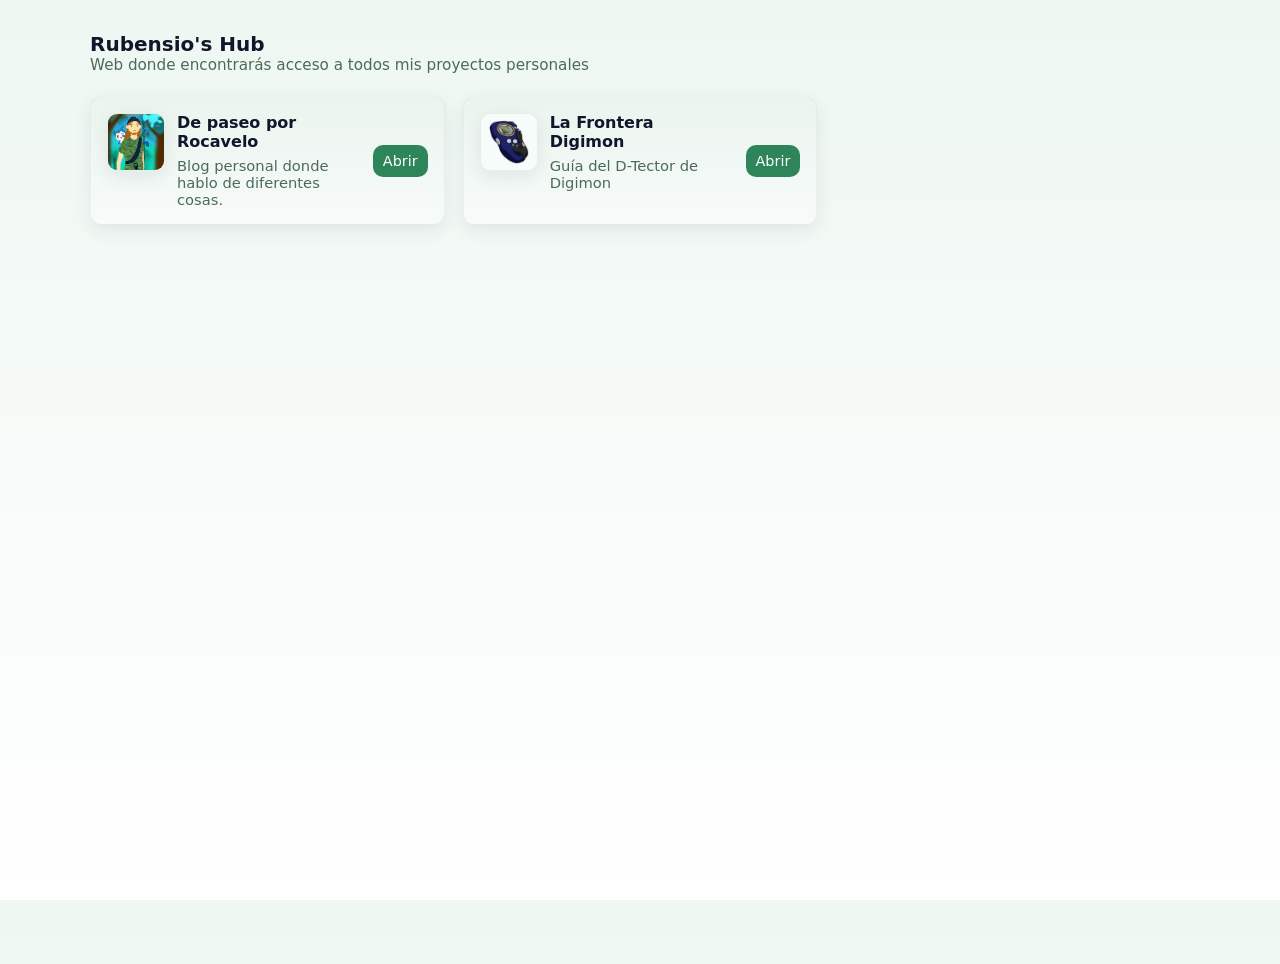
==== index.html @ 99ebb52d "Primer commit Añadido index.html principal" ====
<!doctype html>
<html lang="es">

<head>
    <meta charset="utf-8" />
    <meta name="viewport" content="width=device-width,initial-scale=1" />
    <title>Rubensio's Hub</title>
    <meta name="description" content="Hub central para aplicaciones y webs de Rubén" />
    <style>
        :root {
            /* Paleta verde suave y apagada */
            --bg: #eef7f2;
            /* fondo general: verde muy claro */
            --card: #f7fbf9;
            /* tarjetas: blanco con tinte verde */
            --muted: #4b6b56;
            /* texto secundario: verde grisáceo */
            --accent: #2f855a;
            /* color principal: verde moderado */
            --glass: rgba(47, 133, 90, 0.06);
            /* overlay sutil verde */
            --radius: 12px;
            --shadow: 0 6px 18px rgba(16, 24, 40, 0.08);
            --max-width: 1100px;
        }

        html,
        body {
            height: 100%
        }

        body {
            margin: 0;
            font-family: Inter, ui-sans-serif, system-ui, -apple-system, "Segoe UI", Roboto, "Helvetica Neue", Arial;
            background: linear-gradient(180deg, var(--bg), #ffffff);
            color: #0f172a;
            -webkit-font-smoothing: antialiased;
            -moz-osx-font-smoothing: grayscale;
            display: flex;
            justify-content: center;
            padding: 32px 16px;
        }

        .wrap {
            width: 100%;
            max-width: var(--max-width);
        }

        header {
            display: flex;
            align-items: center;
            justify-content: space-between;
            gap: 16px;
            margin-bottom: 20px;
        }

        .brand {
            display: flex;
            gap: 12px;
            align-items: center;
        }

        .logo {
            width: 56px;
            height: 56px;
            border-radius: 12px;
            background: linear-gradient(135deg, var(--accent), #4caf7a);
            display: flex;
            align-items: center;
            justify-content: center;
            color: white;
            font-weight: 700;
            box-shadow: var(--shadow);
            flex: 0 0 56px;
        }

        h1 {
            font-size: 1.25rem;
            margin: 0
        }

        p.lead {
            margin: 0;
            color: var(--muted);
            font-size: 0.95rem
        }

        .grid {
            display: grid;
            grid-template-columns: repeat(3, 1fr);
            gap: 18px;
            margin-top: 22px;
        }

        @media (max-width:980px) {
            .grid {
                grid-template-columns: repeat(2, 1fr)
            }
        }

        @media (max-width:640px) {
            .grid {
                grid-template-columns: 1fr
            }

            header {
                flex-direction: column;
                align-items: flex-start
            }
        }

        .card {
            background: linear-gradient(180deg, var(--glass), transparent);
            border-radius: var(--radius);
            padding: 16px;
            box-shadow: var(--shadow);
            border: 1px solid rgba(47, 133, 90, 0.06);
            display: flex;
            gap: 12px;
            align-items: flex-start;
            transition: transform .18s ease, box-shadow .18s ease;
            background-color: var(--card);
        }

        .card:hover {
            transform: translateY(-6px);
            box-shadow: 0 18px 40px rgba(2, 6, 23, 0.12);
        }

        .icon {
            width: 56px;
            height: 56px;
            border-radius: 10px;
            overflow: hidden;
            display: flex;
            align-items: center;
            justify-content: center;
            flex: 0 0 56px;
            border: 1px solid rgba(47, 133, 90, 0.06);
            background: transparent;
            box-shadow: var(--shadow);
            padding: 0;
        }

        .icon img {
            width: 100%;
            height: 100%;
            object-fit: cover;
            object-position: center;
            display: block;
        }

        /* Clase para imágenes que no deben recortarse */
        .icon img.no-crop {
            object-fit: contain;
            object-position: center;
            background: var(--card);
            padding: 6px;
            box-sizing: border-box;
        }

        .meta {
            flex: 1
        }

        .meta h3 {
            margin: 0;
            font-size: 1rem;
            color: #0f172a;
        }

        .meta p {
            margin: 6px 0 0;
            color: var(--muted);
            font-size: 0.92rem
        }

        .card a.open {
            margin-left: 12px;
            background: var(--accent);
            color: white;
            padding: 8px 10px;
            border-radius: 10px;
            text-decoration: none;
            font-size: 0.9rem;
            align-self: center;
        }

        /* pequeños toques: etiquetas y fondos sutiles */
        .tag {
            background: rgba(47, 133, 90, 0.06);
            color: var(--muted);
        }
    </style>
</head>

<body>
    <div class="wrap" id="page">
        <header>
            <div class="brand">
                <div>
                    <h1>Rubensio's Hub</h1>
                    <p class="lead">Web donde encontrarás acceso a todos mis proyectos personales</p>
                </div>
            </div>
        </header>

        <main>
            <section class="grid" id="cards">
                <article class="card" data-tags="app,dashboard">
                    <div class="icon" aria-hidden="true">
                        <img src="assets/images/icons/Rubensio24.jpg" alt="Logotipo de Rubensio" loading="lazy"
                            width="56" height="56">
                    </div>

                    <div class="meta">
                        <h3>De paseo por Rocavelo</h3>
                        <p>Blog personal donde hablo de diferentes cosas.</p>
                    </div>
                    <a class="open" href="https://depaseoporrocavelo.blogspot.com/" target="_blank"
                        rel="noopener">Abrir</a>
                </article>

                <article class="card" data-tags="app,dashboard">
                    <div class="icon" aria-hidden="true">
                        <img src="assets/images/icons/D-Scan2Kouji.webp" alt="Logotipo de D-Scan" loading="lazy"
                            width="56" height="56" class="no-crop">
                    </div>
                    <div class="meta">
                        <h3>La Frontera Digimon</h3>
                        <p>Guía del D-Tector de Digimon</p>
                    </div>
                    <a class="open" href="https://fronteradigimon.vercel.app/" target="_blank" rel="noopener">Abrir</a>
                </article>

            </section>
        </main>
    </div>

    <script>
        // Mejora de accesibilidad: focus visible para enlaces
        document.addEventListener('keydown', (e) => {
            if (e.key === 'Tab') document.body.classList.add('show-focus');
        });
    </script>
</body>

</html>
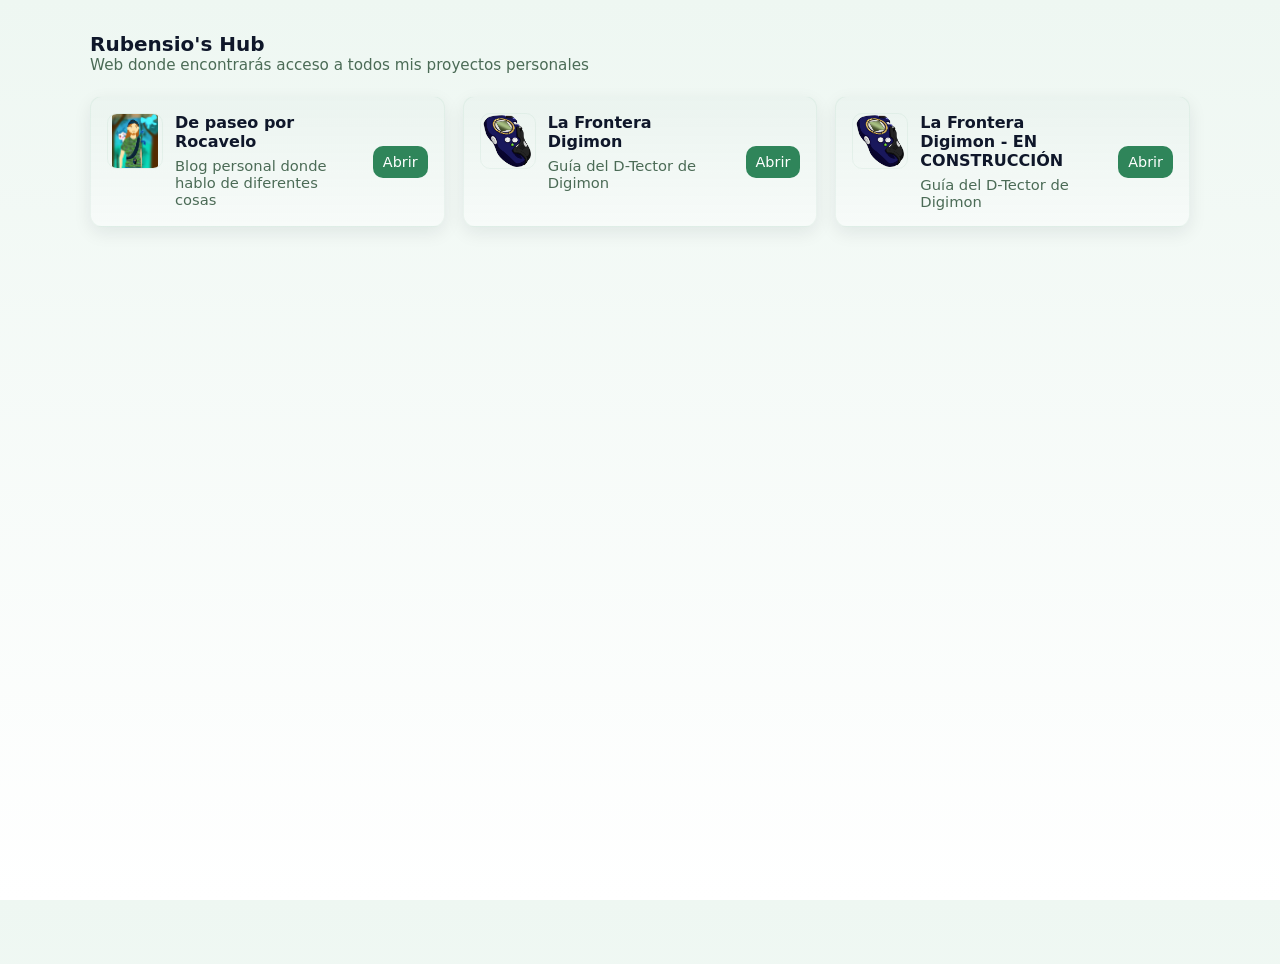
==== commit 26709bf9: "Añadida Frontera Digimon nueva sin acabar" ====
--- a/index.html
+++ b/index.html
@@ -8,17 +8,11 @@
     <meta name="description" content="Hub central para aplicaciones y webs de Rubén" />
     <style>
         :root {
-            /* Paleta verde suave y apagada */
             --bg: #eef7f2;
-            /* fondo general: verde muy claro */
             --card: #f7fbf9;
-            /* tarjetas: blanco con tinte verde */
             --muted: #4b6b56;
-            /* texto secundario: verde grisáceo */
             --accent: #2f855a;
-            /* color principal: verde moderado */
             --glass: rgba(47, 133, 90, 0.06);
-            /* overlay sutil verde */
             --radius: 12px;
             --shadow: 0 6px 18px rgba(16, 24, 40, 0.08);
             --max-width: 1100px;
@@ -127,6 +121,7 @@
             box-shadow: 0 18px 40px rgba(2, 6, 23, 0.12);
         }
 
+        /* ICON CONTAINER: forzar transparencia y evitar halos */
         .icon {
             width: 56px;
             height: 56px;
@@ -137,26 +132,46 @@
             justify-content: center;
             flex: 0 0 56px;
             border: 1px solid rgba(47, 133, 90, 0.06);
-            background: transparent;
-            box-shadow: var(--shadow);
+            background: transparent !important;
+            /* asegurar transparencia del contenedor */
+            box-shadow: none;
+            /* evitar halos por sombra */
             padding: 0;
-        }
-
+            box-sizing: border-box;
+        }
+
+        /* IMAGEN DENTRO DEL ICON: mantener proporción sin recortar */
         .icon img {
-            width: 100%;
-            height: 100%;
-            object-fit: cover;
+            display: block;
+            width: auto;
+            height: auto;
+            max-width: 100%;
+            max-height: 100%;
+            object-fit: contain;
+            /* evita recortes, preserva aspecto */
             object-position: center;
-            display: block;
-        }
-
-        /* Clase para imágenes que no deben recortarse */
+            background: transparent !important;
+            /* asegurar transparencia */
+            padding: 0 !important;
+            margin: auto;
+            box-shadow: none !important;
+            border-radius: 0;
+        }
+
+        /* si se usa la clase no-crop, mantener el mismo comportamiento */
         .icon img.no-crop {
             object-fit: contain;
-            object-position: center;
-            background: var(--card);
-            padding: 6px;
-            box-sizing: border-box;
+            background: transparent !important;
+            padding: 0 !important;
+            max-width: 100%;
+            max-height: 100%;
+            width: auto;
+            height: auto;
+        }
+
+        /* Forzar que cualquier rect dentro del fallback SVG no pinte fondo */
+        .icon svg rect {
+            fill: none !important;
         }
 
         .meta {
@@ -166,7 +181,7 @@
         .meta h3 {
             margin: 0;
             font-size: 1rem;
-            color: #0f172a;
+            color: #0f172a
         }
 
         .meta p {
@@ -183,13 +198,20 @@
             border-radius: 10px;
             text-decoration: none;
             font-size: 0.9rem;
-            align-self: center;
-        }
-
-        /* pequeños toques: etiquetas y fondos sutiles */
+            align-self: center
+        }
+
         .tag {
             background: rgba(47, 133, 90, 0.06);
-            color: var(--muted);
+            color: var(--muted)
+        }
+
+        /* Accessibility focus */
+        .show-focus a:focus,
+        .show-focus button:focus {
+            outline: 3px solid rgba(47, 133, 90, 0.18);
+            outline-offset: 3px;
+            border-radius: 8px;
         }
     </style>
 </head>
@@ -215,30 +237,75 @@
 
                     <div class="meta">
                         <h3>De paseo por Rocavelo</h3>
-                        <p>Blog personal donde hablo de diferentes cosas.</p>
-                    </div>
-                    <a class="open" href="https://depaseoporrocavelo.blogspot.com/" target="_blank"
-                        rel="noopener">Abrir</a>
+                        <p>Blog personal donde hablo de diferentes cosas</p>
+                    </div>
+                    <a class="open" href="https://depaseoporrocavelo.blogspot.com/" rel="noopener">Abrir</a>
                 </article>
 
                 <article class="card" data-tags="app,dashboard">
                     <div class="icon" aria-hidden="true">
-                        <img src="assets/images/icons/D-Scan2Kouji.webp" alt="Logotipo de D-Scan" loading="lazy"
-                            width="56" height="56" class="no-crop">
+                        <!-- imagen PNG con transparencia; CSS fuerza transparencia y contain para evitar recortes -->
+                        <img id="dtector-1" src="assets/images/icons/d-tector_transparent.png" alt="Logotipo de D-Scan"
+                            loading="lazy" width="56" height="56" class="no-crop"
+                            onerror="this.style.display='none'; document.getElementById('dtector-1-fallback').style.display='block'">
+                        <!-- fallback SVG sin rect de fondo para mantener transparencia -->
+                        <svg id="dtector-1-fallback" viewBox="0 0 64 64" xmlns="http://www.w3.org/2000/svg"
+                            aria-hidden="true" role="img" style="display:none;width:100%;height:100%;"
+                            preserveAspectRatio="xMidYMid meet">
+                            <g fill="#2f855a" font-family="monospace" font-weight="700" font-size="26"
+                                text-anchor="middle">
+                                <text x="50%" y="50%" dominant-baseline="middle">DF</text>
+                            </g>
+                        </svg>
                     </div>
                     <div class="meta">
                         <h3>La Frontera Digimon</h3>
                         <p>Guía del D-Tector de Digimon</p>
                     </div>
-                    <a class="open" href="https://fronteradigimon.vercel.app/" target="_blank" rel="noopener">Abrir</a>
+                    <a class="open" href="https://fronteradigimon.vercel.app/" rel="noopener">Abrir</a>
                 </article>
 
+                <article class="card" data-tags="app,dashboard">
+                    <div class="icon" aria-hidden="true">
+                        <img id="dtector-2" src="assets/images/icons/d-tector_transparent.png" alt="Logotipo de D-Scan"
+                            loading="lazy" width="56" height="56" class="no-crop"
+                            onerror="this.style.display='none'; document.getElementById('dtector-2-fallback').style.display='block'">
+                        <svg id="dtector-2-fallback" viewBox="0 0 64 64" xmlns="http://www.w3.org/2000/svg"
+                            aria-hidden="true" role="img" style="display:none;width:100%;height:100%;"
+                            preserveAspectRatio="xMidYMid meet">
+                            <g fill="#2f855a" font-family="monospace" font-weight="700" font-size="26"
+                                text-anchor="middle">
+                                <text x="50%" y="50%" dominant-baseline="middle">DF</text>
+                            </g>
+                        </svg>
+                    </div>
+                    <div class="meta">
+                        <h3>La Frontera Digimon - EN CONSTRUCCIÓN</h3>
+                        <p>Guía del D-Tector de Digimon</p>
+                    </div>
+                    <a class="open" href="la-frontera-digimon/index.html" rel="noopener">Abrir</a>
+                </article>
             </section>
         </main>
     </div>
 
     <script>
-        // Mejora de accesibilidad: focus visible para enlaces
+        // Mostrar fallback SVG si la imagen falla en cargar
+        ['dtector-1', 'dtector-2'].forEach(id => {
+            const img = document.getElementById(id);
+            if (!img) return;
+            img.addEventListener('error', () => {
+                const svg = document.getElementById(id + '-fallback');
+                if (svg) svg.style.display = 'block';
+            });
+            // Si la imagen carga correctamente, aseguramos que el fallback esté oculto
+            img.addEventListener('load', () => {
+                const svg = document.getElementById(id + '-fallback');
+                if (svg) svg.style.display = 'none';
+            });
+        });
+
+        // Accesibilidad: focus visible para enlaces
         document.addEventListener('keydown', (e) => {
             if (e.key === 'Tab') document.body.classList.add('show-focus');
         });
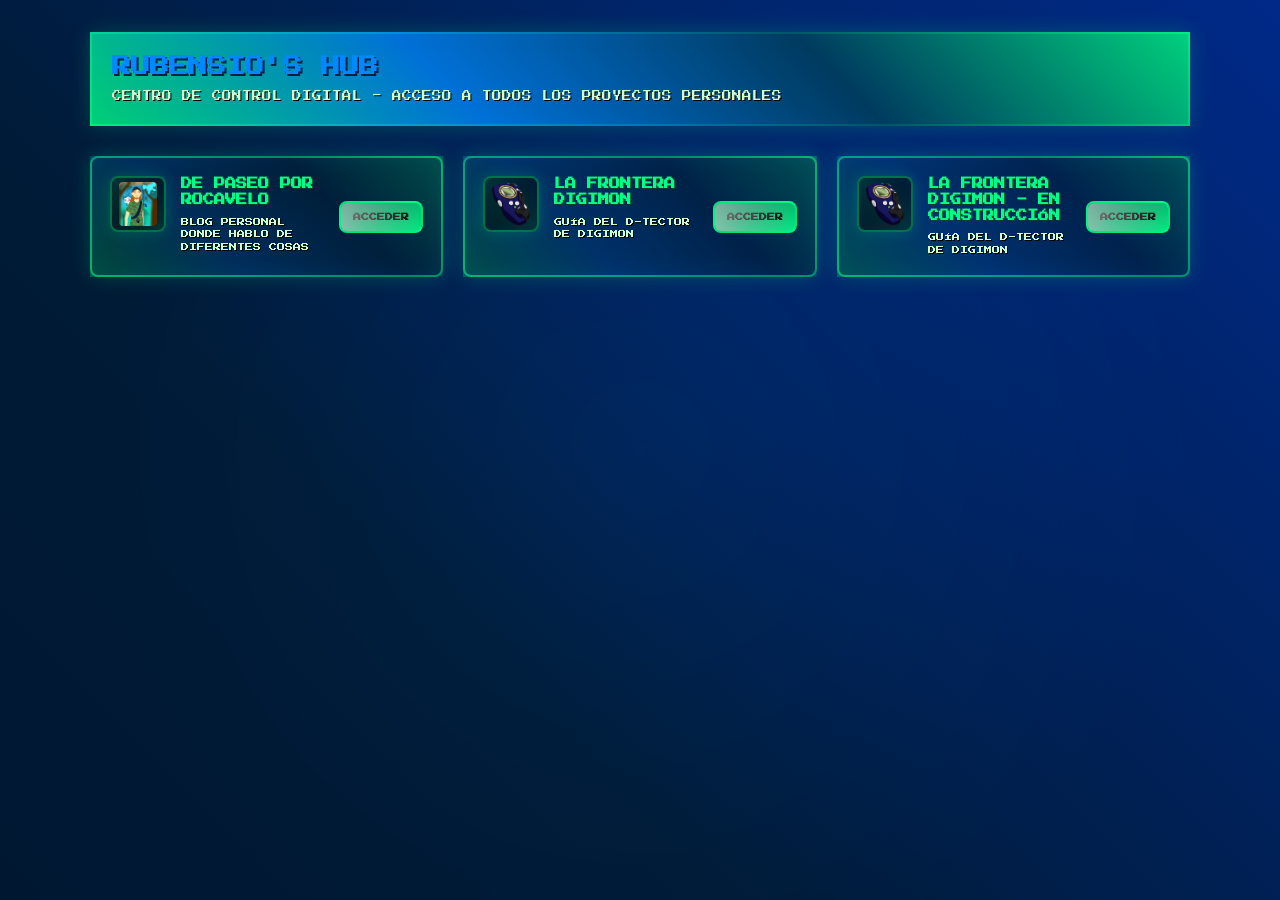
==== commit fa6fc593: "Modificados estilos cyber" ====
--- a/index.html
+++ b/index.html
@@ -7,37 +7,102 @@
     <title>Rubensio's Hub</title>
     <meta name="description" content="Hub central para aplicaciones y webs de Rubén" />
     <style>
+        @import url('https://fonts.googleapis.com/css2?family=Press+Start+2P&display=swap');
+
         :root {
-            --bg: #eef7f2;
-            --card: #f7fbf9;
-            --muted: #4b6b56;
-            --accent: #2f855a;
-            --glass: rgba(47, 133, 90, 0.06);
-            --radius: 12px;
-            --shadow: 0 6px 18px rgba(16, 24, 40, 0.08);
+            --primary-green: #00ff88;
+            --primary-blue: #0088ff;
+            --dark-green: #004422;
+            --dark-blue: #002244;
+            --cyber-glow: rgba(0, 255, 136, 0.3);
+            --glass-bg: rgba(0, 0, 0, 0.4);
+            --border-glow: rgba(0, 255, 136, 0.6);
+            --radius: 8px;
+            --shadow-cyber: 0 0 20px rgba(0, 255, 136, 0.2), inset 0 0 20px rgba(0, 136, 255, 0.1);
             --max-width: 1100px;
+        }
+
+        * {
+            margin: 0;
+            padding: 0;
+            box-sizing: border-box;
         }
 
         html,
         body {
-            height: 100%
+            height: 100%;
+            overflow-x: hidden;
         }
 
         body {
-            margin: 0;
-            font-family: Inter, ui-sans-serif, system-ui, -apple-system, "Segoe UI", Roboto, "Helvetica Neue", Arial;
-            background: linear-gradient(180deg, var(--bg), #ffffff);
-            color: #0f172a;
+            font-family: 'Press Start 2P', cursive;
+            background: linear-gradient(45deg, #003300, #001133, #002244, #0044ff, #002244, #001133);
+            background-size: 600% 600%;
+            animation: gradient-shift 12s ease-in-out infinite;
+            color: var(--primary-green);
             -webkit-font-smoothing: antialiased;
             -moz-osx-font-smoothing: grayscale;
             display: flex;
             justify-content: center;
             padding: 32px 16px;
+            position: relative;
+            min-height: 100vh;
+        }
+
+        @keyframes gradient-shift {
+
+            0%,
+            100% {
+                background-position: 0% 50%;
+            }
+
+            25% {
+                background-position: 50% 0%;
+            }
+
+            50% {
+                background-position: 100% 50%;
+            }
+
+            75% {
+                background-position: 50% 100%;
+            }
+        }
+
+        /* Fondo animado de matriz digital */
+        .digital-bg {
+            position: fixed;
+            top: 0;
+            left: 0;
+            width: 100%;
+            height: 100%;
+            background:
+                linear-gradient(90deg, transparent 98%, #00ff8810 100%),
+                linear-gradient(180deg, transparent 98%, #0088ff10 100%);
+            background-size: 20px 20px;
+            animation: matrix-scroll 20s linear infinite;
+            z-index: -2;
+        }
+
+        .digital-bg::before {
+            content: '';
+            position: absolute;
+            inset: 0;
+            background: radial-gradient(circle at center, transparent 0%, rgba(0, 0, 0, 0.2) 70%);
+            z-index: -1;
+        }
+
+        @keyframes matrix-scroll {
+            to {
+                transform: translateY(20px);
+            }
         }
 
         .wrap {
             width: 100%;
             max-width: var(--max-width);
+            position: relative;
+            z-index: 1;
         }
 
         header {
@@ -45,7 +110,38 @@
             align-items: center;
             justify-content: space-between;
             gap: 16px;
-            margin-bottom: 20px;
+            margin-bottom: 30px;
+            background: var(--glass-bg);
+            border: 2px solid var(--border-glow);
+            box-shadow: var(--shadow-cyber);
+            padding: 20px;
+            position: relative;
+            backdrop-filter: blur(8px);
+        }
+
+        header::before {
+            content: '';
+            position: absolute;
+            inset: -2px;
+            background: linear-gradient(45deg,
+                    rgba(0, 255, 136, 0.8),
+                    rgba(0, 136, 255, 0.8),
+                    rgba(0, 68, 102, 0.8),
+                    rgba(0, 255, 136, 0.8));
+            z-index: -1;
+            animation: border-glow 4s linear infinite;
+        }
+
+        @keyframes border-glow {
+
+            0%,
+            100% {
+                opacity: 0.6;
+            }
+
+            50% {
+                opacity: 1;
+            }
         }
 
         .brand {
@@ -57,90 +153,162 @@
         .logo {
             width: 56px;
             height: 56px;
-            border-radius: 12px;
-            background: linear-gradient(135deg, var(--accent), #4caf7a);
+            border-radius: var(--radius);
+            background: linear-gradient(135deg, var(--primary-green), var(--primary-blue));
             display: flex;
             align-items: center;
             justify-content: center;
-            color: white;
+            color: #000000;
             font-weight: 700;
-            box-shadow: var(--shadow);
+            box-shadow: var(--shadow-cyber);
             flex: 0 0 56px;
+            font-size: 0.8rem;
+            text-shadow: none;
         }
 
         h1 {
-            font-size: 1.25rem;
-            margin: 0
+            font-size: 1.2rem;
+            margin: 0;
+            color: var(--primary-blue);
+            text-shadow: 2px 2px 0px var(--dark-blue);
+            line-height: 1.4;
         }
 
         p.lead {
-            margin: 0;
-            color: var(--muted);
-            font-size: 0.95rem
+            margin: 8px 0 0 0;
+            color: #ccffcc;
+            font-size: 0.6rem;
+            line-height: 1.6;
+            text-shadow: 1px 1px 0px #000000;
         }
 
         .grid {
             display: grid;
             grid-template-columns: repeat(3, 1fr);
-            gap: 18px;
+            gap: 20px;
             margin-top: 22px;
         }
 
         @media (max-width:980px) {
             .grid {
-                grid-template-columns: repeat(2, 1fr)
+                grid-template-columns: repeat(2, 1fr);
             }
         }
 
         @media (max-width:640px) {
             .grid {
-                grid-template-columns: 1fr
+                grid-template-columns: 1fr;
             }
 
             header {
                 flex-direction: column;
-                align-items: flex-start
+                align-items: flex-start;
+                padding: 15px;
+            }
+
+            h1 {
+                font-size: 1rem;
+            }
+
+            p.lead {
+                font-size: 0.55rem;
             }
         }
 
         .card {
-            background: linear-gradient(180deg, var(--glass), transparent);
+            background: var(--glass-bg);
             border-radius: var(--radius);
-            padding: 16px;
-            box-shadow: var(--shadow);
-            border: 1px solid rgba(47, 133, 90, 0.06);
+            padding: 18px;
+            box-shadow: var(--shadow-cyber);
+            border: 2px solid var(--border-glow);
             display: flex;
-            gap: 12px;
+            gap: 15px;
             align-items: flex-start;
-            transition: transform .18s ease, box-shadow .18s ease;
-            background-color: var(--card);
+            transition: all 0.3s ease;
+            position: relative;
+            backdrop-filter: blur(8px);
+        }
+
+        .card::before {
+            content: '';
+            position: absolute;
+            inset: -2px;
+            background: linear-gradient(45deg,
+                    rgba(0, 255, 136, 0.6),
+                    rgba(0, 136, 255, 0.6),
+                    rgba(0, 68, 102, 0.6),
+                    rgba(0, 255, 136, 0.6));
+            z-index: -1;
+            animation: card-glow 6s linear infinite;
+            opacity: 0.4;
+        }
+
+        @keyframes card-glow {
+
+            0%,
+            100% {
+                opacity: 0.4;
+            }
+
+            50% {
+                opacity: 0.8;
+            }
         }
 
         .card:hover {
-            transform: translateY(-6px);
-            box-shadow: 0 18px 40px rgba(2, 6, 23, 0.12);
-        }
-
-        /* ICON CONTAINER: forzar transparencia y evitar halos */
+            transform: translateY(-4px);
+            box-shadow:
+                0 0 40px rgba(0, 255, 136, 0.4),
+                inset 0 0 40px rgba(0, 136, 255, 0.2);
+        }
+
+        .card:hover::before {
+            opacity: 1;
+        }
+
+        /* ICON CONTAINER: estilo cyber */
         .icon {
             width: 56px;
             height: 56px;
-            border-radius: 10px;
+            border-radius: var(--radius);
             overflow: hidden;
             display: flex;
             align-items: center;
             justify-content: center;
             flex: 0 0 56px;
-            border: 1px solid rgba(47, 133, 90, 0.06);
-            background: transparent !important;
-            /* asegurar transparencia del contenedor */
-            box-shadow: none;
-            /* evitar halos por sombra */
-            padding: 0;
-            box-sizing: border-box;
-        }
-
-        /* IMAGEN DENTRO DEL ICON: mantener proporción sin recortar */
+            border: 2px solid rgba(0, 255, 136, 0.4);
+            background: rgba(0, 0, 0, 0.6);
+            box-shadow:
+                0 0 15px rgba(0, 255, 136, 0.2),
+                inset 0 0 15px rgba(0, 136, 255, 0.1);
+            padding: 4px;
+            position: relative;
+        }
+
+        .icon::before {
+            content: '';
+            position: absolute;
+            inset: 0;
+            background: linear-gradient(45deg,
+                    transparent,
+                    rgba(0, 255, 136, 0.1),
+                    transparent);
+            animation: icon-shine 3s ease-in-out infinite;
+        }
+
+        @keyframes icon-shine {
+
+            0%,
+            100% {
+                opacity: 0;
+            }
+
+            50% {
+                opacity: 1;
+            }
+        }
+
+        /* IMAGEN DENTRO DEL ICON */
         .icon img {
             display: block;
             width: auto;
@@ -148,81 +316,182 @@
             max-width: 100%;
             max-height: 100%;
             object-fit: contain;
-            /* evita recortes, preserva aspecto */
             object-position: center;
-            background: transparent !important;
-            /* asegurar transparencia */
-            padding: 0 !important;
+            background: transparent;
+            padding: 0;
             margin: auto;
-            box-shadow: none !important;
-            border-radius: 0;
-        }
-
-        /* si se usa la clase no-crop, mantener el mismo comportamiento */
+            box-shadow: none;
+            border-radius: 4px;
+            position: relative;
+            z-index: 1;
+        }
+
         .icon img.no-crop {
             object-fit: contain;
-            background: transparent !important;
-            padding: 0 !important;
+            background: transparent;
+            padding: 0;
             max-width: 100%;
             max-height: 100%;
             width: auto;
             height: auto;
         }
 
-        /* Forzar que cualquier rect dentro del fallback SVG no pinte fondo */
         .icon svg rect {
             fill: none !important;
         }
 
+        .icon svg {
+            position: relative;
+            z-index: 1;
+        }
+
         .meta {
-            flex: 1
+            flex: 1;
         }
 
         .meta h3 {
             margin: 0;
-            font-size: 1rem;
-            color: #0f172a
+            font-size: 0.7rem;
+            color: var(--primary-green);
+            text-shadow: 1px 1px 0px var(--dark-green);
+            line-height: 1.4;
+            margin-bottom: 8px;
         }
 
         .meta p {
-            margin: 6px 0 0;
-            color: var(--muted);
-            font-size: 0.92rem
+            margin: 0;
+            color: #ccffcc;
+            font-size: 0.5rem;
+            line-height: 1.6;
+            text-shadow: 1px 1px 0px #000000;
         }
 
         .card a.open {
-            margin-left: 12px;
-            background: var(--accent);
-            color: white;
-            padding: 8px 10px;
-            border-radius: 10px;
+            background: linear-gradient(145deg, rgba(0, 102, 68, 0.9), rgba(0, 255, 136, 0.9));
+            color: #000000;
+            padding: 10px 12px;
+            border-radius: var(--radius);
             text-decoration: none;
-            font-size: 0.9rem;
-            align-self: center
+            font-size: 0.5rem;
+            align-self: center;
+            border: 2px solid rgba(0, 255, 136, 0.8);
+            text-shadow: none;
+            font-weight: bold;
+            transition: all 0.3s ease;
+            position: relative;
+            overflow: hidden;
+        }
+
+        .card a.open:hover {
+            background: linear-gradient(145deg, rgba(0, 255, 136, 0.9), rgba(68, 255, 170, 0.9));
+            transform: translateY(-2px);
+            box-shadow: 0 4px 8px rgba(0, 255, 136, 0.5);
+        }
+
+        .card a.open::before {
+            content: '';
+            position: absolute;
+            inset: 0;
+            left: -100%;
+            background: linear-gradient(90deg, transparent, rgba(255, 255, 255, 0.5), transparent);
+            transition: left 0.5s;
+        }
+
+        .card a.open:hover::before {
+            left: 100%;
         }
 
         .tag {
-            background: rgba(47, 133, 90, 0.06);
-            color: var(--muted)
-        }
-
-        /* Accessibility focus */
+            background: rgba(0, 255, 136, 0.1);
+            color: var(--primary-green);
+            border: 1px solid rgba(0, 255, 136, 0.3);
+        }
+
+        /* Accessibility focus con estilo cyber */
         .show-focus a:focus,
         .show-focus button:focus {
-            outline: 3px solid rgba(47, 133, 90, 0.18);
+            outline: 3px solid rgba(0, 255, 136, 0.6);
             outline-offset: 3px;
-            border-radius: 8px;
+            border-radius: var(--radius);
+            box-shadow: 0 0 15px rgba(0, 255, 136, 0.4);
+        }
+
+        /* Media queries para responsive */
+        @media (max-width: 768px) {
+            body {
+                padding: 20px 10px;
+            }
+
+            header {
+                padding: 15px;
+                margin-bottom: 20px;
+            }
+
+            .card {
+                padding: 15px;
+                gap: 12px;
+            }
+
+            .meta h3 {
+                font-size: 0.65rem;
+            }
+
+            .meta p {
+                font-size: 0.45rem;
+            }
+
+            .card a.open {
+                font-size: 0.45rem;
+                padding: 8px 10px;
+            }
+        }
+
+        @media (max-width: 480px) {
+            body {
+                padding: 15px 8px;
+            }
+
+            .grid {
+                gap: 15px;
+            }
+
+            .card {
+                padding: 12px;
+                gap: 10px;
+            }
+
+            .icon {
+                width: 48px;
+                height: 48px;
+                flex: 0 0 48px;
+            }
+
+            .meta h3 {
+                font-size: 0.6rem;
+                margin-bottom: 6px;
+            }
+
+            .meta p {
+                font-size: 0.4rem;
+            }
+
+            .card a.open {
+                font-size: 0.4rem;
+                padding: 6px 8px;
+            }
         }
     </style>
 </head>
 
 <body>
+    <div class="digital-bg"></div>
+
     <div class="wrap" id="page">
         <header>
             <div class="brand">
                 <div>
-                    <h1>Rubensio's Hub</h1>
-                    <p class="lead">Web donde encontrarás acceso a todos mis proyectos personales</p>
+                    <h1>RUBENSIO'S HUB</h1>
+                    <p class="lead">CENTRO DE CONTROL DIGITAL - ACCESO A TODOS LOS PROYECTOS PERSONALES</p>
                 </div>
             </div>
         </header>
@@ -236,33 +505,31 @@
                     </div>
 
                     <div class="meta">
-                        <h3>De paseo por Rocavelo</h3>
-                        <p>Blog personal donde hablo de diferentes cosas</p>
+                        <h3>DE PASEO POR ROCAVELO</h3>
+                        <p>BLOG PERSONAL DONDE HABLO DE DIFERENTES COSAS</p>
                     </div>
-                    <a class="open" href="https://depaseoporrocavelo.blogspot.com/" rel="noopener">Abrir</a>
+                    <a class="open" href="https://depaseoporrocavelo.blogspot.com/" rel="noopener">ACCEDER</a>
                 </article>
 
                 <article class="card" data-tags="app,dashboard">
                     <div class="icon" aria-hidden="true">
-                        <!-- imagen PNG con transparencia; CSS fuerza transparencia y contain para evitar recortes -->
                         <img id="dtector-1" src="assets/images/icons/d-tector_transparent.png" alt="Logotipo de D-Scan"
                             loading="lazy" width="56" height="56" class="no-crop"
                             onerror="this.style.display='none'; document.getElementById('dtector-1-fallback').style.display='block'">
-                        <!-- fallback SVG sin rect de fondo para mantener transparencia -->
                         <svg id="dtector-1-fallback" viewBox="0 0 64 64" xmlns="http://www.w3.org/2000/svg"
                             aria-hidden="true" role="img" style="display:none;width:100%;height:100%;"
                             preserveAspectRatio="xMidYMid meet">
-                            <g fill="#2f855a" font-family="monospace" font-weight="700" font-size="26"
+                            <g fill="#00ff88" font-family="Press Start 2P" font-weight="700" font-size="20"
                                 text-anchor="middle">
                                 <text x="50%" y="50%" dominant-baseline="middle">DF</text>
                             </g>
                         </svg>
                     </div>
                     <div class="meta">
-                        <h3>La Frontera Digimon</h3>
-                        <p>Guía del D-Tector de Digimon</p>
+                        <h3>LA FRONTERA DIGIMON</h3>
+                        <p>GUÍA DEL D-TECTOR DE DIGIMON</p>
                     </div>
-                    <a class="open" href="https://fronteradigimon.vercel.app/" rel="noopener">Abrir</a>
+                    <a class="open" href="https://fronteradigimon.vercel.app/" rel="noopener">ACCEDER</a>
                 </article>
 
                 <article class="card" data-tags="app,dashboard">
@@ -273,17 +540,17 @@
                         <svg id="dtector-2-fallback" viewBox="0 0 64 64" xmlns="http://www.w3.org/2000/svg"
                             aria-hidden="true" role="img" style="display:none;width:100%;height:100%;"
                             preserveAspectRatio="xMidYMid meet">
-                            <g fill="#2f855a" font-family="monospace" font-weight="700" font-size="26"
+                            <g fill="#00ff88" font-family="Press Start 2P" font-weight="700" font-size="20"
                                 text-anchor="middle">
                                 <text x="50%" y="50%" dominant-baseline="middle">DF</text>
                             </g>
                         </svg>
                     </div>
                     <div class="meta">
-                        <h3>La Frontera Digimon - EN CONSTRUCCIÓN</h3>
-                        <p>Guía del D-Tector de Digimon</p>
+                        <h3>LA FRONTERA DIGIMON - EN CONSTRUCCIÓN</h3>
+                        <p>GUÍA DEL D-TECTOR DE DIGIMON</p>
                     </div>
-                    <a class="open" href="la-frontera-digimon/index.html" rel="noopener">Abrir</a>
+                    <a class="open" href="projects/la-frontera-digimon/index.html" rel="noopener">ACCEDER</a>
                 </article>
             </section>
         </main>
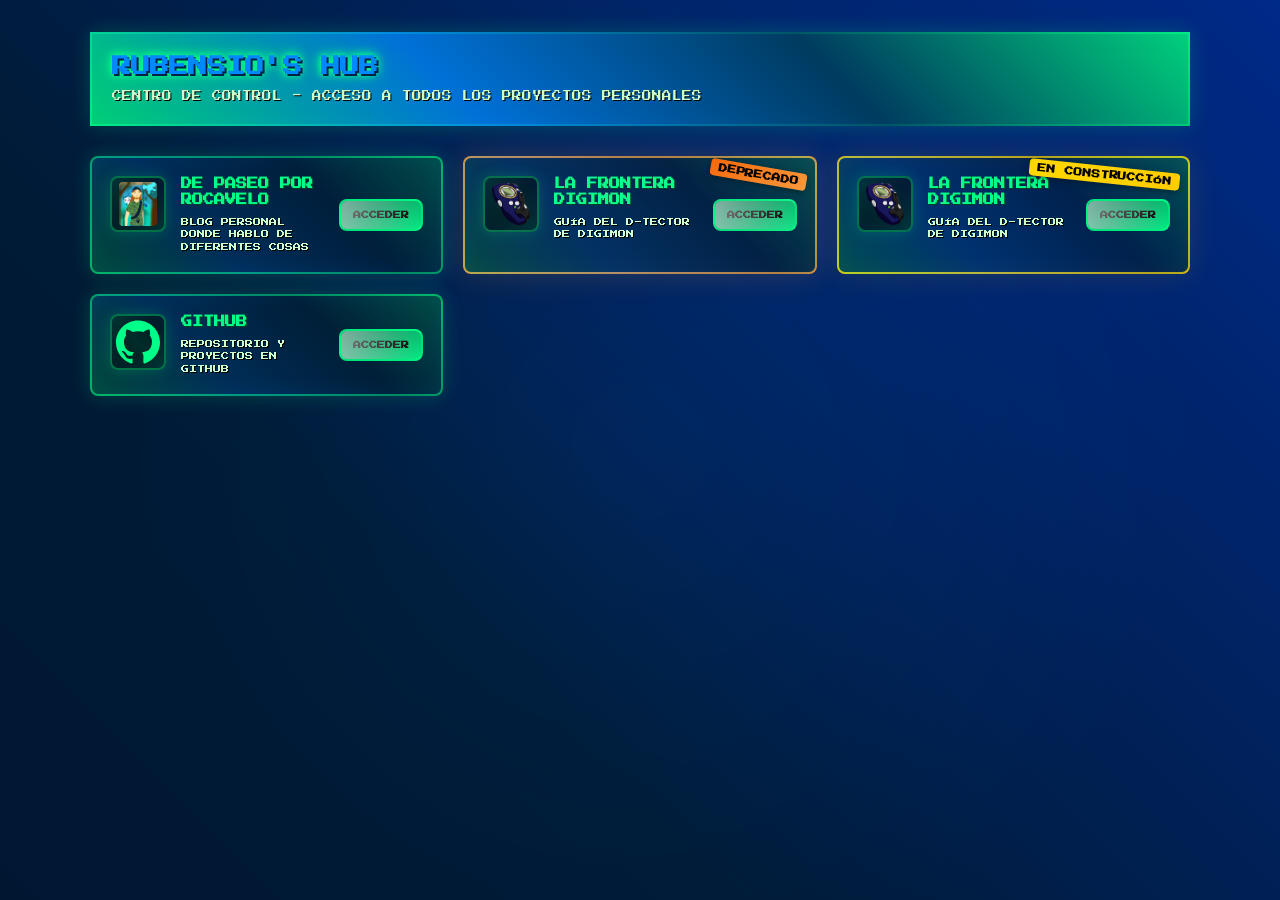
==== commit ea844c4e: "Mejoras visuales" ====
--- a/index.html
+++ b/index.html
@@ -20,6 +20,8 @@
             --radius: 8px;
             --shadow-cyber: 0 0 20px rgba(0, 255, 136, 0.2), inset 0 0 20px rgba(0, 136, 255, 0.1);
             --max-width: 1100px;
+            --deprecated-accent: linear-gradient(135deg,#ff6600,#ff9933);
+            --construction-accent: linear-gradient(135deg,#ffd700,#ffcc00);
         }
 
         * {
@@ -170,8 +172,34 @@
             font-size: 1.2rem;
             margin: 0;
             color: var(--primary-blue);
-            text-shadow: 2px 2px 0px var(--dark-blue);
+            text-shadow:
+                2px 2px 0px var(--dark-blue),
+                0 0 5px var(--primary-green),
+                0 0 10px var(--primary-green),
+                0 0 15px var(--primary-green);
             line-height: 1.4;
+            animation: neon-breathe 3s ease-in-out infinite;
+        }
+
+        @keyframes neon-breathe {
+
+            0%,
+            100% {
+                text-shadow:
+                    2px 2px 0px var(--dark-blue),
+                    0 0 5px var(--primary-green),
+                    0 0 10px var(--primary-green),
+                    0 0 15px var(--primary-green);
+            }
+
+            50% {
+                text-shadow:
+                    2px 2px 0px var(--dark-blue),
+                    0 0 8px var(--primary-green),
+                    0 0 16px var(--primary-green),
+                    0 0 24px var(--primary-green),
+                    0 0 32px rgba(0, 255, 136, 0.5);
+            }
         }
 
         p.lead {
@@ -206,8 +234,13 @@
                 padding: 15px;
             }
 
-            h1 {
+            .brand h1 {
                 font-size: 1rem;
+                text-shadow:
+                    1px 1px 0px var(--dark-blue),
+                    0 0 3px var(--primary-green),
+                    0 0 6px var(--primary-green),
+                    0 0 9px var(--primary-green);
             }
 
             p.lead {
@@ -241,6 +274,7 @@
             z-index: -1;
             animation: card-glow 6s linear infinite;
             opacity: 0.4;
+            border-radius: calc(var(--radius) + 2px);
         }
 
         @keyframes card-glow {
@@ -264,6 +298,69 @@
 
         .card:hover::before {
             opacity: 1;
+        }
+
+        /* Simple deprecation visual: orange border + small badge */
+        .card.deprecated {
+            border-color: rgba(255, 153, 51, 0.95);
+            filter: grayscale(8%);
+            box-shadow: 0 0 30px rgba(255, 153, 51, 0.18), inset 0 0 20px rgba(255, 120, 40, 0.06);
+        }
+
+        .card.deprecated::after {
+            content: 'DEPRECADO';
+            position: absolute;
+            top: 8px;
+            right: 8px;
+            background: var(--deprecated-accent);
+            color: #000;
+            padding: 4px 8px;
+            font-size: 0.55rem;
+            font-weight: 700;
+            border-radius: 4px;
+            transform: rotate(10deg);
+            box-shadow: 0 2px 6px rgba(0, 0, 0, 0.35);
+            pointer-events: none;
+            z-index: 2;
+        }
+
+        /* Simple construction visual: yellow border + small badge + subtle pulse */
+        .card.construction {
+            border-color: rgba(255, 204, 0, 0.95);
+            filter: none;
+            box-shadow: 0 0 30px rgba(255, 204, 0, 0.12), inset 0 0 20px rgba(255, 170, 0, 0.06);
+            animation: construction-pulse 3s ease-in-out infinite;
+        }
+
+        .card.construction::after {
+            content: 'EN CONSTRUCCIÓN';
+            position: absolute;
+            top: 8px;
+            right: 8px;
+            background: var(--construction-accent);
+            color: #000;
+            padding: 4px 8px;
+            font-size: 0.55rem;
+            font-weight: 700;
+            border-radius: 4px;
+            transform: rotate(6deg);
+            box-shadow: 0 2px 6px rgba(0, 0, 0, 0.35);
+            pointer-events: none;
+            z-index: 2;
+        }
+
+        @keyframes construction-pulse {
+            0% {
+                box-shadow: 0 0 0 rgba(255, 204, 0, 0.0);
+            }
+
+            50% {
+                box-shadow: 0 0 18px rgba(255, 204, 0, 0.12);
+            }
+
+            100% {
+                box-shadow: 0 0 0 rgba(255, 204, 0, 0.0);
+            }
         }
 
         /* ICON CONTAINER: estilo cyber */
@@ -401,48 +498,118 @@
             left: 100%;
         }
 
-        .tag {
+        .placeholder {
+            color: #ccffcc;
+            font-size: 0.6rem;
+            text-align: center;
+            padding: 20px;
+            text-shadow: 1px 1px 0px #000000;
+        }
+
+        footer {
+            margin-top: 30px;
+            background: var(--glass-bg);
+            border: 2px solid var(--border-glow);
+            box-shadow: var(--shadow-cyber);
+            padding: 20px;
+            position: relative;
+            backdrop-filter: blur(8px);
+            border-radius: var(--radius);
+        }
+
+        footer::before {
+            content: '';
+            position: absolute;
+            inset: -2px;
+            background: linear-gradient(45deg,
+                    rgba(0, 255, 136, 0.6),
+                    rgba(0, 136, 255, 0.6),
+                    rgba(0, 68, 102, 0.6),
+                    rgba(0, 255, 136, 0.6));
+            z-index: -1;
+            animation: card-glow 6s linear infinite;
+            opacity: 0.4;
+            border-radius: calc(var(--radius) + 2px);
+        }
+
+        .footer-content {
+            display: grid;
+            grid-template-columns: repeat(auto-fit, minmax(200px, 1fr));
+            gap: 20px;
+            text-align: left;
+        }
+
+        .footer-section h4 {
+            color: var(--primary-blue);
+            font-size: 0.6rem;
+            margin-bottom: 12px;
+            text-shadow: 1px 1px 0px var(--dark-blue);
+        }
+
+        .footer-section a {
+            color: var(--primary-green);
+            text-decoration: none;
+            font-weight: bold;
+            text-shadow: 1px 1px 0px var(--dark-green);
+            font-size: 0.5rem;
+            transition: all 0.3s ease;
+        }
+
+        .footer-section a:hover {
+            color: var(--primary-blue);
+            text-shadow: 1px 1px 0px var(--dark-blue);
+            transform: translateY(-1px);
+        }
+
+        .social-links {
+            display: flex;
+            flex-direction: column;
+            gap: 8px;
+        }
+
+        .social-links a {
+            display: flex;
+            align-items: center;
+            gap: 8px;
+            padding: 6px 8px;
+            border-radius: 4px;
+            background: rgba(0, 0, 0, 0.3);
+            border: 1px solid rgba(0, 255, 136, 0.3);
+            transition: all 0.3s ease;
+        }
+
+        .social-links a:hover {
             background: rgba(0, 255, 136, 0.1);
-            color: var(--primary-green);
-            border: 1px solid rgba(0, 255, 136, 0.3);
-        }
-
-        /* Accessibility focus con estilo cyber */
-        .show-focus a:focus,
-        .show-focus button:focus {
-            outline: 3px solid rgba(0, 255, 136, 0.6);
-            outline-offset: 3px;
-            border-radius: var(--radius);
-            box-shadow: 0 0 15px rgba(0, 255, 136, 0.4);
-        }
-
-        /* Media queries para responsive */
-        @media (max-width: 768px) {
+            border-color: rgba(0, 255, 136, 0.6);
+            transform: translateY(-2px);
+        }
+
+        .social-links svg {
+            flex-shrink: 0;
+        }
+
+        @media (max-width:640px) {
             body {
-                padding: 20px 10px;
+                padding: 20px 12px;
             }
 
             header {
+                flex-direction: column;
+                align-items: flex-start;
                 padding: 15px;
-                margin-bottom: 20px;
-            }
-
-            .card {
-                padding: 15px;
-                gap: 12px;
-            }
-
-            .meta h3 {
-                font-size: 0.65rem;
-            }
-
-            .meta p {
-                font-size: 0.45rem;
-            }
-
-            .card a.open {
-                font-size: 0.45rem;
-                padding: 8px 10px;
+            }
+
+            .brand h1 {
+                font-size: 1rem;
+                text-shadow:
+                    1px 1px 0px var(--dark-blue),
+                    0 0 3px var(--primary-green),
+                    0 0 6px var(--primary-green),
+                    0 0 9px var(--primary-green);
+            }
+
+            p.lead {
+                font-size: 0.55rem;
             }
         }
 
@@ -456,8 +623,7 @@
             }
 
             .card {
-                padding: 12px;
-                gap: 10px;
+                padding: 15px;
             }
 
             .icon {
@@ -479,6 +645,32 @@
                 font-size: 0.4rem;
                 padding: 6px 8px;
             }
+
+            footer {
+                padding: 15px;
+            }
+
+            .social-links a {
+                padding: 5px 6px;
+                gap: 6px;
+            }
+
+            .footer-section h4 {
+                font-size: 0.5rem;
+                margin-bottom: 10px;
+            }
+
+            .footer-section a {
+                font-size: 0.4rem;
+            }
+        }
+
+
+
+        .project-links a:hover {
+            background: rgba(0, 255, 136, 0.1);
+            border-color: rgba(0, 255, 136, 0.6);
+            transform: translateY(-2px);
         }
     </style>
 </head>
@@ -491,7 +683,7 @@
             <div class="brand">
                 <div>
                     <h1>RUBENSIO'S HUB</h1>
-                    <p class="lead">CENTRO DE CONTROL DIGITAL - ACCESO A TODOS LOS PROYECTOS PERSONALES</p>
+                    <p class="lead">CENTRO DE CONTROL - ACCESO A TODOS LOS PROYECTOS PERSONALES</p>
                 </div>
             </div>
         </header>
@@ -511,7 +703,8 @@
                     <a class="open" href="https://depaseoporrocavelo.blogspot.com/" rel="noopener">ACCEDER</a>
                 </article>
 
-                <article class="card" data-tags="app,dashboard">
+                <!-- Card marcada visualmente como deprecada (simple y coherente con el estilo) -->
+                <article class="card deprecated" data-tags="app,dashboard" aria-labelledby="fron-title" aria-describedby="fron-desc">
                     <div class="icon" aria-hidden="true">
                         <img id="dtector-1" src="assets/images/icons/d-tector_transparent.png" alt="Logotipo de D-Scan"
                             loading="lazy" width="56" height="56" class="no-crop"
@@ -526,13 +719,14 @@
                         </svg>
                     </div>
                     <div class="meta">
-                        <h3>LA FRONTERA DIGIMON</h3>
-                        <p>GUÍA DEL D-TECTOR DE DIGIMON</p>
+                        <h3 id="fron-title">LA FRONTERA DIGIMON</h3>
+                        <p id="fron-desc">GUÍA DEL D-TECTOR DE DIGIMON</p>
                     </div>
-                    <a class="open" href="https://fronteradigimon.vercel.app/" rel="noopener">ACCEDER</a>
+                    <a class="open" href="https://fronteradigimon.vercel.app/" rel="noopener" title="Sitio deprecado — puede contener contenido obsoleto">ACCEDER</a>
                 </article>
 
-                <article class="card" data-tags="app,dashboard">
+                <!-- Card en construcción: visual simple y coherente -->
+                <article class="card construction" data-tags="app,dashboard">
                     <div class="icon" aria-hidden="true">
                         <img id="dtector-2" src="assets/images/icons/d-tector_transparent.png" alt="Logotipo de D-Scan"
                             loading="lazy" width="56" height="56" class="no-crop"
@@ -547,10 +741,26 @@
                         </svg>
                     </div>
                     <div class="meta">
-                        <h3>LA FRONTERA DIGIMON - EN CONSTRUCCIÓN</h3>
+                        <h3>LA FRONTERA DIGIMON</h3>
                         <p>GUÍA DEL D-TECTOR DE DIGIMON</p>
                     </div>
                     <a class="open" href="projects/la-frontera-digimon/index.html" rel="noopener">ACCEDER</a>
+                </article>
+
+                <!-- Card añadida: GitHub -->
+                <article class="card" data-tags="github,code">
+                    <div class="icon" aria-hidden="false" aria-label="GitHub de Rubén">
+                        <svg viewBox="0 0 24 24" width="56" height="56" role="img" aria-hidden="false"
+                            xmlns="http://www.w3.org/2000/svg" style="color:var(--primary-green);">
+                            <path fill="currentColor"
+                                d="M12 .297c-6.63 0-12 5.373-12 12 0 5.303 3.438 9.8 8.205 11.387.6.113.82-.258.82-.577 0-.285-.01-1.04-.015-2.04-3.338.724-4.042-1.61-4.042-1.61-.546-1.387-1.333-1.757-1.333-1.757-1.09-.744.083-.729.083-.729 1.205.084 1.84 1.236 1.84 1.236 1.07 1.835 2.809 1.305 3.495.998.108-.776.418-1.305.762-1.605-2.665-.3-5.466-1.332-5.466-5.93 0-1.31.468-2.381 1.235-3.221-.135-.303-.54-1.523.105-3.176 0 0 1.005-.322 3.3 1.23.96-.267 1.98-.399 3-.405 1.02.006 2.04.138 3 .405 2.28-1.552 3.285-1.23 3.285-1.23.645 1.653.24 2.873.12 3.176.765.84 1.23 1.911 1.23 3.221 0 4.61-2.805 5.625-5.475 5.92.429.372.81 1.102.81 2.222 0 1.606-.015 2.896-.015 3.286 0 .315.21.694.825.576C20.565 22.092 24 17.592 24 12.297 24 5.67 18.627.297 12 .297z" />
+                        </svg>
+                    </div>
+                    <div class="meta">
+                        <h3>GITHUB</h3>
+                        <p>REPOSITORIO Y PROYECTOS EN GITHUB</p>
+                    </div>
+                    <a class="open" href="https://github.com/Rubendmr96" rel="noopener">ACCEDER</a>
                 </article>
             </section>
         </main>
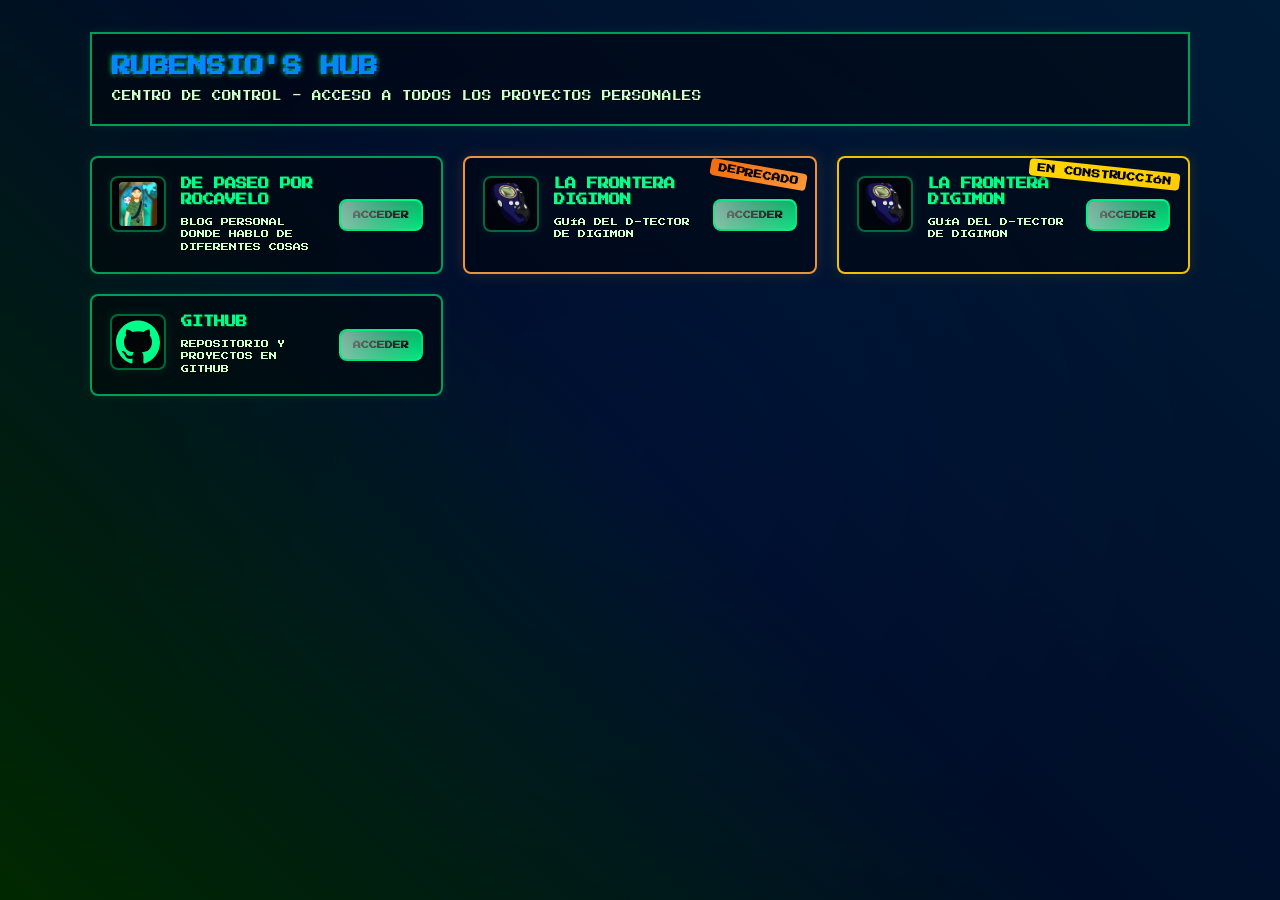
==== commit 684300ef: "Estilos más ligeros" ====
--- a/index.html
+++ b/index.html
@@ -18,10 +18,10 @@
             --glass-bg: rgba(0, 0, 0, 0.4);
             --border-glow: rgba(0, 255, 136, 0.6);
             --radius: 8px;
-            --shadow-cyber: 0 0 20px rgba(0, 255, 136, 0.2), inset 0 0 20px rgba(0, 136, 255, 0.1);
+            --shadow-cyber: 0 0 10px rgba(0, 255, 136, 0.1);
             --max-width: 1100px;
-            --deprecated-accent: linear-gradient(135deg,#ff6600,#ff9933);
-            --construction-accent: linear-gradient(135deg,#ffd700,#ffcc00);
+            --deprecated-accent: linear-gradient(135deg, #ff6600, #ff9933);
+            --construction-accent: linear-gradient(135deg, #ffd700, #ffcc00);
         }
 
         * {
@@ -38,9 +38,8 @@
 
         body {
             font-family: 'Press Start 2P', cursive;
-            background: linear-gradient(45deg, #003300, #001133, #002244, #0044ff, #002244, #001133);
-            background-size: 600% 600%;
-            animation: gradient-shift 12s ease-in-out infinite;
+            /* Fondo estático más simple */
+            background: linear-gradient(45deg, #003300, #001133, #002244);
             color: var(--primary-green);
             -webkit-font-smoothing: antialiased;
             -moz-osx-font-smoothing: grayscale;
@@ -51,27 +50,7 @@
             min-height: 100vh;
         }
 
-        @keyframes gradient-shift {
-
-            0%,
-            100% {
-                background-position: 0% 50%;
-            }
-
-            25% {
-                background-position: 50% 0%;
-            }
-
-            50% {
-                background-position: 100% 50%;
-            }
-
-            75% {
-                background-position: 50% 100%;
-            }
-        }
-
-        /* Fondo animado de matriz digital */
+        /* Fondo simplificado - sin animación constante */
         .digital-bg {
             position: fixed;
             top: 0;
@@ -82,8 +61,8 @@
                 linear-gradient(90deg, transparent 98%, #00ff8810 100%),
                 linear-gradient(180deg, transparent 98%, #0088ff10 100%);
             background-size: 20px 20px;
-            animation: matrix-scroll 20s linear infinite;
             z-index: -2;
+            /* Animación removida para reducir CPU */
         }
 
         .digital-bg::before {
@@ -92,12 +71,6 @@
             inset: 0;
             background: radial-gradient(circle at center, transparent 0%, rgba(0, 0, 0, 0.2) 70%);
             z-index: -1;
-        }
-
-        @keyframes matrix-scroll {
-            to {
-                transform: translateY(20px);
-            }
         }
 
         .wrap {
@@ -118,32 +91,19 @@
             box-shadow: var(--shadow-cyber);
             padding: 20px;
             position: relative;
-            backdrop-filter: blur(8px);
-        }
-
-        header::before {
+            /* backdrop-filter removido para mejor rendimiento */
+        }
+
+        /* Animación de borde simplificada - solo en hover */
+        header:hover::before {
             content: '';
             position: absolute;
             inset: -2px;
             background: linear-gradient(45deg,
                     rgba(0, 255, 136, 0.8),
-                    rgba(0, 136, 255, 0.8),
-                    rgba(0, 68, 102, 0.8),
-                    rgba(0, 255, 136, 0.8));
+                    rgba(0, 136, 255, 0.8));
             z-index: -1;
-            animation: border-glow 4s linear infinite;
-        }
-
-        @keyframes border-glow {
-
-            0%,
-            100% {
-                opacity: 0.6;
-            }
-
-            50% {
-                opacity: 1;
-            }
+            opacity: 0.8;
         }
 
         .brand {
@@ -172,34 +132,16 @@
             font-size: 1.2rem;
             margin: 0;
             color: var(--primary-blue);
-            text-shadow:
-                2px 2px 0px var(--dark-blue),
-                0 0 5px var(--primary-green),
-                0 0 10px var(--primary-green),
-                0 0 15px var(--primary-green);
+            /* Text-shadow simplificado */
+            text-shadow: 2px 2px 0px var(--dark-blue), 0 0 5px var(--primary-green);
             line-height: 1.4;
-            animation: neon-breathe 3s ease-in-out infinite;
-        }
-
-        @keyframes neon-breathe {
-
-            0%,
-            100% {
-                text-shadow:
-                    2px 2px 0px var(--dark-blue),
-                    0 0 5px var(--primary-green),
-                    0 0 10px var(--primary-green),
-                    0 0 15px var(--primary-green);
-            }
-
-            50% {
-                text-shadow:
-                    2px 2px 0px var(--dark-blue),
-                    0 0 8px var(--primary-green),
-                    0 0 16px var(--primary-green),
-                    0 0 24px var(--primary-green),
-                    0 0 32px rgba(0, 255, 136, 0.5);
-            }
+            /* Animación removida */
+        }
+
+        /* Animación solo en hover para el título */
+        h1:hover {
+            text-shadow: 2px 2px 0px var(--dark-blue), 0 0 8px var(--primary-green), 0 0 16px var(--primary-green);
+            transition: text-shadow 0.3s ease;
         }
 
         p.lead {
@@ -236,11 +178,7 @@
 
             .brand h1 {
                 font-size: 1rem;
-                text-shadow:
-                    1px 1px 0px var(--dark-blue),
-                    0 0 3px var(--primary-green),
-                    0 0 6px var(--primary-green),
-                    0 0 9px var(--primary-green);
+                text-shadow: 1px 1px 0px var(--dark-blue), 0 0 3px var(--primary-green);
             }
 
             p.lead {
@@ -257,54 +195,34 @@
             display: flex;
             gap: 15px;
             align-items: flex-start;
-            transition: all 0.3s ease;
-            position: relative;
-            backdrop-filter: blur(8px);
-        }
-
-        .card::before {
+            transition: transform 0.3s ease, box-shadow 0.3s ease;
+            position: relative;
+            /* backdrop-filter removido */
+        }
+
+        /* Efectos solo en hover para reducir carga constante */
+        .card:hover {
+            transform: translateY(-4px);
+            box-shadow: 0 0 20px rgba(0, 255, 136, 0.3);
+        }
+
+        .card:hover::before {
             content: '';
             position: absolute;
             inset: -2px;
             background: linear-gradient(45deg,
                     rgba(0, 255, 136, 0.6),
-                    rgba(0, 136, 255, 0.6),
-                    rgba(0, 68, 102, 0.6),
-                    rgba(0, 255, 136, 0.6));
+                    rgba(0, 136, 255, 0.6));
             z-index: -1;
-            animation: card-glow 6s linear infinite;
-            opacity: 0.4;
+            opacity: 0.8;
             border-radius: calc(var(--radius) + 2px);
         }
 
-        @keyframes card-glow {
-
-            0%,
-            100% {
-                opacity: 0.4;
-            }
-
-            50% {
-                opacity: 0.8;
-            }
-        }
-
-        .card:hover {
-            transform: translateY(-4px);
-            box-shadow:
-                0 0 40px rgba(0, 255, 136, 0.4),
-                inset 0 0 40px rgba(0, 136, 255, 0.2);
-        }
-
-        .card:hover::before {
-            opacity: 1;
-        }
-
-        /* Simple deprecation visual: orange border + small badge */
+        /* Estilos deprecado simplificados */
         .card.deprecated {
             border-color: rgba(255, 153, 51, 0.95);
             filter: grayscale(8%);
-            box-shadow: 0 0 30px rgba(255, 153, 51, 0.18), inset 0 0 20px rgba(255, 120, 40, 0.06);
+            box-shadow: 0 0 15px rgba(255, 153, 51, 0.15);
         }
 
         .card.deprecated::after {
@@ -324,12 +242,11 @@
             z-index: 2;
         }
 
-        /* Simple construction visual: yellow border + small badge + subtle pulse */
+        /* Construcción simplificado */
         .card.construction {
             border-color: rgba(255, 204, 0, 0.95);
-            filter: none;
-            box-shadow: 0 0 30px rgba(255, 204, 0, 0.12), inset 0 0 20px rgba(255, 170, 0, 0.06);
-            animation: construction-pulse 3s ease-in-out infinite;
+            box-shadow: 0 0 15px rgba(255, 204, 0, 0.12);
+            /* Animación removida */
         }
 
         .card.construction::after {
@@ -349,21 +266,7 @@
             z-index: 2;
         }
 
-        @keyframes construction-pulse {
-            0% {
-                box-shadow: 0 0 0 rgba(255, 204, 0, 0.0);
-            }
-
-            50% {
-                box-shadow: 0 0 18px rgba(255, 204, 0, 0.12);
-            }
-
-            100% {
-                box-shadow: 0 0 0 rgba(255, 204, 0, 0.0);
-            }
-        }
-
-        /* ICON CONTAINER: estilo cyber */
+        /* Icono simplificado */
         .icon {
             width: 56px;
             height: 56px;
@@ -375,14 +278,13 @@
             flex: 0 0 56px;
             border: 2px solid rgba(0, 255, 136, 0.4);
             background: rgba(0, 0, 0, 0.6);
-            box-shadow:
-                0 0 15px rgba(0, 255, 136, 0.2),
-                inset 0 0 15px rgba(0, 136, 255, 0.1);
+            box-shadow: 0 0 8px rgba(0, 255, 136, 0.1);
             padding: 4px;
             position: relative;
         }
 
-        .icon::before {
+        /* Efecto shine solo en hover */
+        .icon:hover::before {
             content: '';
             position: absolute;
             inset: 0;
@@ -390,22 +292,9 @@
                     transparent,
                     rgba(0, 255, 136, 0.1),
                     transparent);
-            animation: icon-shine 3s ease-in-out infinite;
-        }
-
-        @keyframes icon-shine {
-
-            0%,
-            100% {
-                opacity: 0;
-            }
-
-            50% {
-                opacity: 1;
-            }
-        }
-
-        /* IMAGEN DENTRO DEL ICON */
+            opacity: 1;
+        }
+
         .icon img {
             display: block;
             width: auto;
@@ -513,21 +402,17 @@
             box-shadow: var(--shadow-cyber);
             padding: 20px;
             position: relative;
-            backdrop-filter: blur(8px);
             border-radius: var(--radius);
         }
 
-        footer::before {
+        footer:hover::before {
             content: '';
             position: absolute;
             inset: -2px;
             background: linear-gradient(45deg,
                     rgba(0, 255, 136, 0.6),
-                    rgba(0, 136, 255, 0.6),
-                    rgba(0, 68, 102, 0.6),
-                    rgba(0, 255, 136, 0.6));
+                    rgba(0, 136, 255, 0.6));
             z-index: -1;
-            animation: card-glow 6s linear infinite;
             opacity: 0.4;
             border-radius: calc(var(--radius) + 2px);
         }
@@ -601,11 +486,7 @@
 
             .brand h1 {
                 font-size: 1rem;
-                text-shadow:
-                    1px 1px 0px var(--dark-blue),
-                    0 0 3px var(--primary-green),
-                    0 0 6px var(--primary-green),
-                    0 0 9px var(--primary-green);
+                text-shadow: 1px 1px 0px var(--dark-blue), 0 0 3px var(--primary-green);
             }
 
             p.lead {
@@ -665,12 +546,19 @@
             }
         }
 
-
-
         .project-links a:hover {
             background: rgba(0, 255, 136, 0.1);
             border-color: rgba(0, 255, 136, 0.6);
             transform: translateY(-2px);
+        }
+
+        /* Clase para reducir animaciones en dispositivos de bajo rendimiento */
+        @media (prefers-reduced-motion: reduce) {
+            * {
+                animation-duration: 0.01ms !important;
+                animation-iteration-count: 1 !important;
+                transition-duration: 0.01ms !important;
+            }
         }
     </style>
 </head>
@@ -703,8 +591,8 @@
                     <a class="open" href="https://depaseoporrocavelo.blogspot.com/" rel="noopener">ACCEDER</a>
                 </article>
 
-                <!-- Card marcada visualmente como deprecada (simple y coherente con el estilo) -->
-                <article class="card deprecated" data-tags="app,dashboard" aria-labelledby="fron-title" aria-describedby="fron-desc">
+                <article class="card deprecated" data-tags="app,dashboard" aria-labelledby="fron-title"
+                    aria-describedby="fron-desc">
                     <div class="icon" aria-hidden="true">
                         <img id="dtector-1" src="assets/images/icons/d-tector_transparent.png" alt="Logotipo de D-Scan"
                             loading="lazy" width="56" height="56" class="no-crop"
@@ -722,10 +610,10 @@
                         <h3 id="fron-title">LA FRONTERA DIGIMON</h3>
                         <p id="fron-desc">GUÍA DEL D-TECTOR DE DIGIMON</p>
                     </div>
-                    <a class="open" href="https://fronteradigimon.vercel.app/" rel="noopener" title="Sitio deprecado — puede contener contenido obsoleto">ACCEDER</a>
+                    <a class="open" href="https://fronteradigimon.vercel.app/" rel="noopener"
+                        title="Sitio deprecado — puede contener contenido obsoleto">ACCEDER</a>
                 </article>
 
-                <!-- Card en construcción: visual simple y coherente -->
                 <article class="card construction" data-tags="app,dashboard">
                     <div class="icon" aria-hidden="true">
                         <img id="dtector-2" src="assets/images/icons/d-tector_transparent.png" alt="Logotipo de D-Scan"
@@ -747,7 +635,6 @@
                     <a class="open" href="projects/la-frontera-digimon/index.html" rel="noopener">ACCEDER</a>
                 </article>
 
-                <!-- Card añadida: GitHub -->
                 <article class="card" data-tags="github,code">
                     <div class="icon" aria-hidden="false" aria-label="GitHub de Rubén">
                         <svg viewBox="0 0 24 24" width="56" height="56" role="img" aria-hidden="false"
@@ -775,7 +662,6 @@
                 const svg = document.getElementById(id + '-fallback');
                 if (svg) svg.style.display = 'block';
             });
-            // Si la imagen carga correctamente, aseguramos que el fallback esté oculto
             img.addEventListener('load', () => {
                 const svg = document.getElementById(id + '-fallback');
                 if (svg) svg.style.display = 'none';
